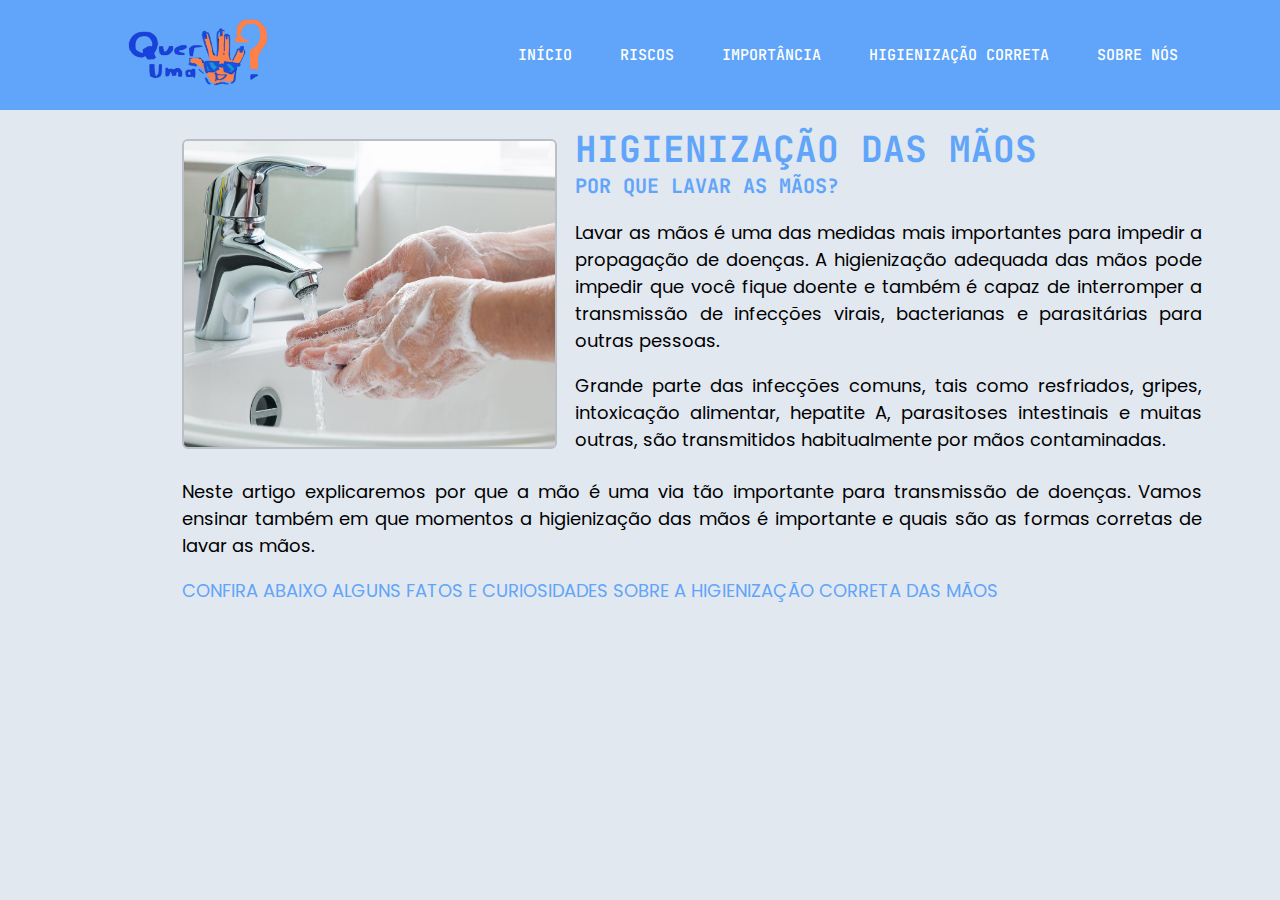
==== index.html @ 9e913649 "Home - Nicolas" ====
<!DOCTYPE html>
<html lang="en">
  <head>
    <meta charset="UTF-8" />
    <meta name="viewport" content="width=device-width, initial-scale=1.0" />
    <link rel="stylesheet" href="./assets/styles/styles.css" />
    <link rel="stylesheet" href="./assets/styles/home.css" />
    <link rel="stylesheet" href="./assets/styles/header.css" />
    <link
      rel="shortcut icon"
      href="./assets/images/favicon.png"
      type="image/x-icon"
    />
    <title>Quer Uma Mão?</title>
  </head>
  <body>
    <header>
      <nav id="navbar">
        <img
          src="./assets/images/Logo header.png"
          alt="Logo Header"
          class="nav-logo"
        />

        <ul id="nav_list">
          <li class="nav-item active"><a href="#home">Início</a></li>
          <li class="nav-item"><a href="#riscos">Riscos</a></li>
          <li class="nav-item"><a href="#importancia">Importância</a></li>
          <li class="nav-item">
            <a href="#higienizacao">Higienização Correta</a>
          </li>
          <li class="nav-item"><a href="#sobre">Sobre Nós</a></li>
        </ul>
      </nav>
    </header>

    <main id="content">
      <section id="inicio">
        <div class="cont1">
          <img
            src="./assets/images/lavar-maos.jpg"
            alt="Imagem Lavando As Mãos"
            class="img1"
          />
          <div class="text1">
            <h1>Higienização Das Mãos</h1>

            <h2>Por que lavar as mãos?</h2>
            <p>
              Lavar as mãos é uma das medidas mais importantes para impedir a
              propagação de doenças. A higienização adequada das mãos pode
              impedir que você fique doente e também é capaz de interromper a
              transmissão de infecções virais, bacterianas e parasitárias para
              outras pessoas.
            </p>
            <br />
            <p>
              Grande parte das infecções comuns, tais como resfriados, gripes,
              intoxicação alimentar, hepatite A, parasitoses intestinais e
              muitas outras, são transmitidos habitualmente por mãos
              contaminadas.
            </p>
          </div>
        </div>
        <div class="cont2">
          <p>
            Neste artigo explicaremos por que a mão é uma via tão importante
            para transmissão de doenças. Vamos ensinar também em que momentos a
            higienização das mãos é importante e quais são as formas corretas de
            lavar as mãos.
          </p>
          <br />
          <p class="sub-title">
            Confira abaixo alguns fatos e curiosidades sobre a higienização
            correta das mãos
          </p>
        </div>
      </section>
    </main>
  </body>
</html>
---- assets/styles/styles.css ----
@import url("https://fonts.googleapis.com/css2?family=JetBrains+Mono:ital,wght@0,100..800;1,100..800&family=Poppins:ital,wght@0,100;0,200;0,300;0,400;0,500;0,600;0,700;0,800;0,900;1,100;1,200;1,300;1,400;1,500;1,600;1,700;1,800;1,900&display=swap");
@import url("header.css");
@import url("home.css");

* {
  margin: 0;
  padding: 0;
  box-sizing: border-box;
}

body {
  background-color: #e2e8f0;
}
---- assets/styles/home.css ----
#inicio {
  padding: 15px 8%;
  display: flex;
  flex-direction: column;
  gap: 25px;
}

#inicio h1 {
  font-size: 36px;
  color: #60a5fa;
  font-family: "JetBrains Mono";
  text-transform: uppercase;
}

#inicio h2 {
  color: #60a5fa;
  margin-bottom: 20px;
  font-size: 20px;
  font-family: "JetBrains Mono";
  text-transform: uppercase;
}

.cont1 {
  display: flex;
  text-align: justify;
  align-items: center;
  width: 1100px;
  gap: 18px;
}
.cont1 p,
.cont2 p {
  font-size: 18px;
  font-family: "Poppins";
  font-weight: 400;
}
.text1 {
  display: flex;
  flex-direction: column;
}

.img1 {
  width: 375px;
  height: 310px;
  border-radius: 6px;
  border: 2px solid #0000002d;
  margin-left: 80px;
  margin-top: 10px;
}

.cont2 {
  width: 1020px;
  text-align: justify;
  margin-left: 80px;
}

.sub-title {
  color: #60a5fa;
  font-size: 25px;
  font-family: "JetBrains Monos";
  text-transform: uppercase;
}
---- assets/styles/header.css ----
@import url("https://fonts.googleapis.com/css2?family=JetBrains+Mono:ital,wght@0,100..800;1,100..800&family=Poppins:ital,wght@0,100;0,200;0,300;0,400;0,500;0,600;0,700;0,800;0,900;1,100;1,200;1,300;1,400;1,500;1,600;1,700;1,800;1,900&display=swap");

*,
*::before,
*::after {
  padding: 0;
  margin: 0;
  box-sizing: border-box;
}

header {
  width: 100%;
  padding: 10px 8%;
  background-color: #60a5fa;
}

#navbar {
  width: 100%;
  display: flex;
  align-items: center;
  justify-content: space-between;
}

.nav-logo {
  width: 210px;
  height: 90px;
  position: relative;
  bottom: 10px;
}

#nav_list {
  display: flex;
  list-style: none;
  gap: 48px;
}

.nav-item a {
  position: relative;
  text-decoration: none;
  color: white;
  font-family: "JetBrains Mono";
  font-weight: 500;
  font-size: 15px;
  transition: color 0.3s ease;
  text-transform: uppercase;
}

.nav-item a:hover {
  color: #0369a1;
}

.nav-item a::after {
  content: "";
  position: absolute;
  background-color: #0369a1;
  height: 3px;
  width: 0%;
  left: 0;
  bottom: -10px;
  transition: width 0.3s ease;
}

.nav-item a:hover::after {
  width: 100%;
  color: #0369a1;
}
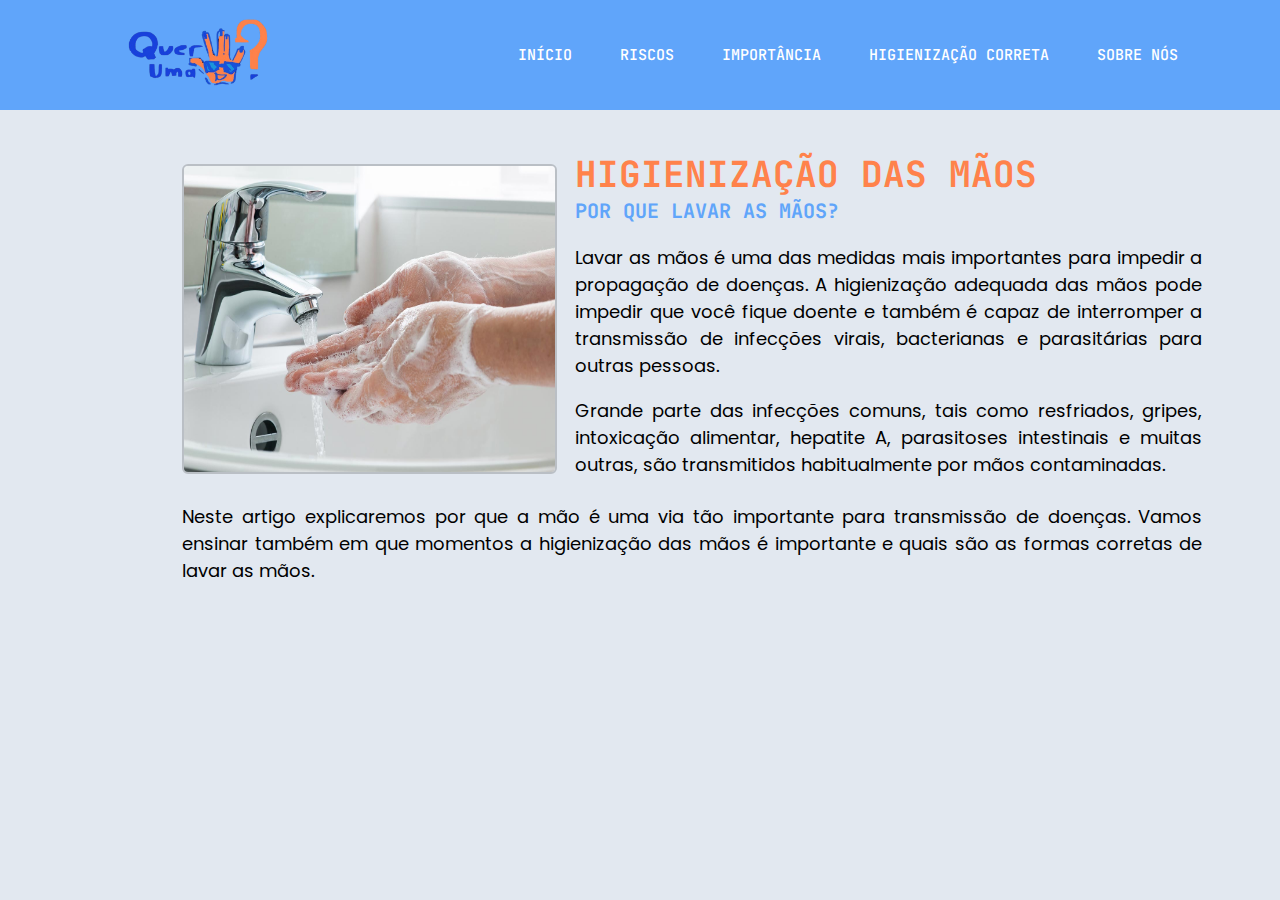
==== commit 92ca1d7b: "versão 1" ====
--- a/index.html
+++ b/index.html
@@ -27,7 +27,7 @@
           <li class="nav-item"><a href="#riscos">Riscos</a></li>
           <li class="nav-item"><a href="#importancia">Importância</a></li>
           <li class="nav-item">
-            <a href="#higienizacao">Higienização Correta</a>
+            <a href="./assets/html/higienizacao.html">Higienização Correta</a>
           </li>
           <li class="nav-item"><a href="#sobre">Sobre Nós</a></li>
         </ul>
@@ -70,10 +70,7 @@
             lavar as mãos.
           </p>
           <br />
-          <p class="sub-title">
-            Confira abaixo alguns fatos e curiosidades sobre a higienização
-            correta das mãos
-          </p>
+          
         </div>
       </section>
     </main>
--- a/assets/styles/home.css
+++ b/assets/styles/home.css
@@ -1,5 +1,6 @@
 #inicio {
   padding: 15px 8%;
+  padding-top: 150px;
   display: flex;
   flex-direction: column;
   gap: 25px;
@@ -7,7 +8,7 @@
 
 #inicio h1 {
   font-size: 36px;
-  color: #60a5fa;
+  color: #ff824b;
   font-family: "JetBrains Mono";
   text-transform: uppercase;
 }
@@ -52,10 +53,3 @@
   text-align: justify;
   margin-left: 80px;
 }
-
-.sub-title {
-  color: #60a5fa;
-  font-size: 25px;
-  font-family: "JetBrains Monos";
-  text-transform: uppercase;
-}
--- a/assets/styles/header.css
+++ b/assets/styles/header.css
@@ -12,6 +12,7 @@
   width: 100%;
   padding: 10px 8%;
   background-color: #60a5fa;
+  position: fixed;
 }
 
 #navbar {
@@ -64,3 +65,4 @@
   width: 100%;
   color: #0369a1;
 }
+
